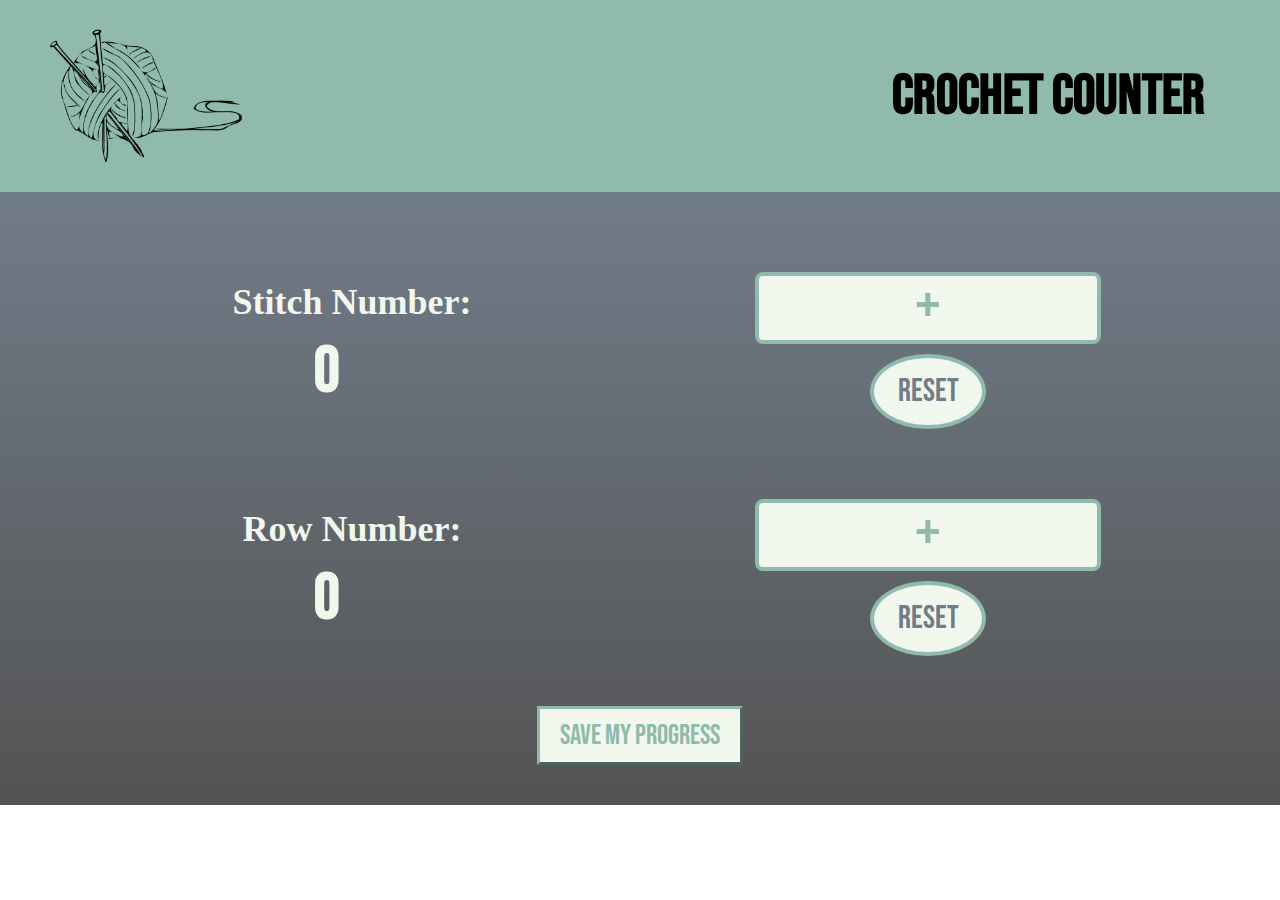
==== index.html @ 13eefb1e "Initial commit" ====
<!doctype html>
<html lang="en">
    <head>
        <meta charset=”utf-8”/>
        <!--make sure to include>> @charset "UTF-8"; << in CSS-->
        <meta name="viewport" content="width=device-width, initial-scale=1">
        <!--    ^responsive meta tag    -->
        <title>Crochet Counter App</title>
        <link href="https://fonts.googleapis.com/css2?family=Bebas+Neue&family=Lacquer&family=Luxurious+Roman&family=Rampart+One&family=Spline+Sans+Mono:wght@300;400;500&display=swap" rel="stylesheet">
        <link rel="stylesheet" href="css/style.css">
        <script src="js/script.js" defer></script>
    </head>

    <body>
        <header>
            <img src="img/knitting-logo.png" alt="Drawing of ball of yarn and knitting needles">
            <h1>Crochet Counter</h1>
        </header>

        <div class="background-container">
            <section>
                <div class="stitch-container">
                    <div class="count">
                        <h2>Stitch Number:</h2>
                        <h3 class="stitch-count">0</h3>
                    </div>
                    <div class="buttons">
                        <button class="stitch-btn" onclick="stitchClick()">+</button>
                        <button class="stitch-reset" onclick="stitchResetClick()">RESET</button>
                    </div>
                </div>
            </section> <!--end of stitch section-->

            <section>
                <div class="row-container">
                    <div class="count">
                        <h2>Row Number:</h2>
                        <h3 class="row-count">0</h3>
                    </div>
                    <div class="row-buttons">
                        <button class="row-btn" onclick="rowClick()">+</button>
                        <button class="row-reset" onclick="rowResetClick()">RESET</button>
                    </div>
                </div>

                <div class="save-progress">
                    <button class="save-btn" onclick="saveButtonClick()">SAVE MY PROGRESS</button>
                </div>
            </section> <!--end of row section-->

            <div class="progress">
                <h3 class="progress-update hide">
                </h3>
                <button class="done hide" onclick="doneClick()">Done</button>
            </div> <!--end of progress container-->
        </div> <!--end of background container-->
    </body>
</html>
---- css/style.css ----
* {
    margin: 0;
    padding: 0;
    font-size: 16px;
    font-family: 'Bebas Neue', cursive, Arial, Helvetica, sans-serif;
}

/*HEADER STYLES*/
header {
    display: flex;
    flex-flow: column wrap;
    justify-content: center;
    align-items: center;
    background-color: #90BAAD;
}

header img {
    width: 30%;
}

header h1 {
    font-size: 3rem;
    text-align: center;
    margin-bottom: 20px;
}

/*BACKGROUND IMAGE*/
.background-container {
    padding-top: 30px;
    background-image: linear-gradient(#717C89, #535353);
    background-size: cover;
}

/*COUNTING SECTION*/
.stitch-container,
.row-container {
    width: 90%;
    display: flex;
    flex-flow: column nowrap;
    justify-content: center;
    align-items: center;
    margin: 30px auto;
    text-align: center;
}

.count {
    display: flex;
    justify-content: center;
    align-items: center;
    flex-flow: column wrap;
}

.count h2 {
    font-size: 2.25rem;
    font-family:Georgia, 'Times New Roman', Times, serif;
    color: #F1F7ED;
}

.count h3 {
    color: #F1F7ED;
    font-size: 4rem;
    margin: 10px 0;
}

.buttons, 
.row-buttons {
    display: flex;
    align-items: center;
    width: 80%;
    margin: 20px auto;
    flex-flow: row wrap;
    justify-content: space-around;
}

.stitch-btn,
.stitch-reset,
.row-btn,
.row-reset{
    background: #F1F7ED;
    text-align: center;
}

.stitch-btn,
.row-btn {
    font-size: 4rem;
    line-height: 4rem;
    width: 60%;
    border-radius: 8px;
    border:#90BAAD 4px solid;
    color: #90BAAD;
}

.stitch-reset,
.row-reset {
    font-size: 1.5rem;
    width: 20%;
    padding: 14px 0;
    border-radius: 50%;
    border:#90BAAD 4px solid;
    color: #717C89;
}

.save-progress {
    display: flex;
    width: 100%;
    justify-content: center;
    align-items: center;
    margin: 20px 0 40px 0;
}

.save-btn,
.done {
    font-size: 1.75rem;
    padding: 10px 20px;
    border: outset #90BAAD 3px;
    background: #F1F7ED;
    color: #90BAAD;
}

/*<div class="progress">
                <h3 class="progress-update hide">
                    example text
                </h3>
            </div>*/

.progress {
    display: flex;
    align-items: center;
    justify-content: center;
    flex-flow: column;
    margin: 20px auto;
    width: 90%;
}

.progress-update {
    color: #F1F7ED;
    font-family: Georgia, 'Times New Roman', Times, serif;
    font-size: 2rem;
    margin-bottom: 40px;
    text-align: center;
}

.copy-text {
    margin-bottom: 40px;
}

.hide {
    display: none;
}

/*========TABLET STYLES=============*/
@media only screen and (min-width: 768px){
    /*HEADER SECTION*/
    header {
        flex-flow: row;
        justify-content: space-between;
    }
    
    header img {
        width: 20%;
        margin-left: 50px;
    }

    header h1 {
        font-size: 3.5rem;
        margin-bottom: 0;
        margin-right: 75px;
    }

    /*COUNTING SECTION*/

    .count {
        flex-flow: row nowrap;
        justify-content: space-around;
        width: 100%;
    }

    .count h3 {
        margin-right: 50px;
    }
}


/*==========DESKTOP STYLES==============*/
@media only screen and (min-width: 1200px){
    /*HEADER SECTION*/
    header img {
        width: 15%;
    }

    /*COUNTING SECTION */
    .stitch-container,
    .row-container {
        flex-flow: row nowrap;
        justify-content:space-between;
    }
    
    .count {
        flex-flow: column nowrap;
        justify-content: flex-start;
        flex: 1;
    }

    .buttons,
    .row-buttons {
        flex-flow: column nowrap;
        flex: 1;
        justify-content: flex-end;
        flex: 1;
    }

    .stitch-reset,
    .row-reset {
        font-size: 2rem;
        margin-top: 10px;
    }
}
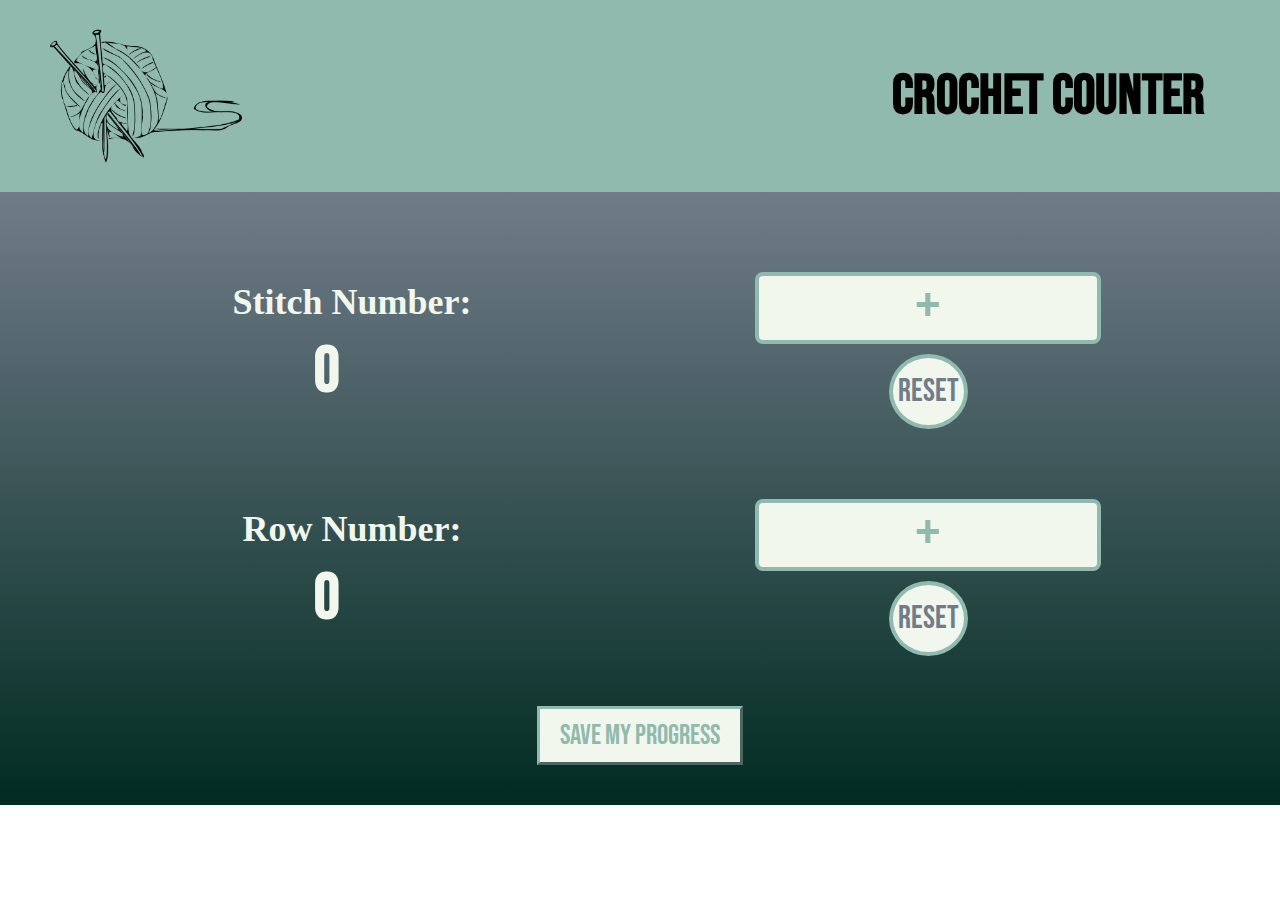
==== commit 86ce35ac: "Minor adjustments and comments added" ====
--- a/index.html
+++ b/index.html
@@ -2,23 +2,25 @@
 <html lang="en">
     <head>
         <meta charset=”utf-8”/>
-        <!--make sure to include>> @charset "UTF-8"; << in CSS-->
         <meta name="viewport" content="width=device-width, initial-scale=1">
-        <!--    ^responsive meta tag    -->
         <title>Crochet Counter App</title>
+        <!--Font options below, not set it stone-->
         <link href="https://fonts.googleapis.com/css2?family=Bebas+Neue&family=Lacquer&family=Luxurious+Roman&family=Rampart+One&family=Spline+Sans+Mono:wght@300;400;500&display=swap" rel="stylesheet">
+        <!--Links to JS and CSS-->
         <link rel="stylesheet" href="css/style.css">
         <script src="js/script.js" defer></script>
     </head>
 
     <body>
         <header>
-            <img src="img/knitting-logo.png" alt="Drawing of ball of yarn and knitting needles">
+            <img src="img/knitting-logo.png" alt="Ball of yarn and knitting needles">
             <h1>Crochet Counter</h1>
         </header>
 
+        <!--Creating a div here so the background is seamless between these sections-->
         <div class="background-container">
             <section>
+                <!--Stitch Counter Tool-->
                 <div class="stitch-container">
                     <div class="count">
                         <h2>Stitch Number:</h2>
@@ -32,6 +34,7 @@
             </section> <!--end of stitch section-->
 
             <section>
+                <!--Row Counter Tool-->
                 <div class="row-container">
                     <div class="count">
                         <h2>Row Number:</h2>
@@ -43,11 +46,14 @@
                     </div>
                 </div>
 
+                <!--Save Progress Section-->
                 <div class="save-progress">
                     <button class="save-btn" onclick="saveButtonClick()">SAVE MY PROGRESS</button>
                 </div>
+
             </section> <!--end of row section-->
 
+            <!--Progress Summary (to show up after save button is pressed)-->
             <div class="progress">
                 <h3 class="progress-update hide">
                 </h3>
--- a/css/style.css
+++ b/css/style.css
@@ -1,3 +1,6 @@
+@charset "UTF-8";
+
+/*  BASE STYLES */
 * {
     margin: 0;
     padding: 0;
@@ -27,11 +30,11 @@
 /*BACKGROUND IMAGE*/
 .background-container {
     padding-top: 30px;
-    background-image: linear-gradient(#717C89, #535353);
+    background-image: linear-gradient(#717C89, #002B21);
     background-size: cover;
 }
 
-/*COUNTING SECTION*/
+/*STITCH AND ROW COUNTER TEXT*/
 .stitch-container,
 .row-container {
     width: 90%;
@@ -62,6 +65,7 @@
     margin: 10px 0;
 }
 
+/*STITCH & ROW COUNTER BUTTONS*/
 .buttons, 
 .row-buttons {
     display: flex;
@@ -93,13 +97,14 @@
 .stitch-reset,
 .row-reset {
     font-size: 1.5rem;
-    width: 20%;
-    padding: 14px 0;
+    
+    padding: 14px 5px;
     border-radius: 50%;
     border:#90BAAD 4px solid;
     color: #717C89;
 }
 
+/*SAVE PROGRESS FEATURE*/
 .save-progress {
     display: flex;
     width: 100%;
@@ -117,12 +122,6 @@
     color: #90BAAD;
 }
 
-/*<div class="progress">
-                <h3 class="progress-update hide">
-                    example text
-                </h3>
-            </div>*/
-
 .progress {
     display: flex;
     align-items: center;
@@ -140,16 +139,15 @@
     text-align: center;
 }
 
-.copy-text {
-    margin-bottom: 40px;
-}
-
+/*HIDE CLASS FOR JAVASCRIPT*/
 .hide {
     display: none;
 }
 
+
 /*========TABLET STYLES=============*/
 @media only screen and (min-width: 768px){
+    
     /*HEADER SECTION*/
     header {
         flex-flow: row;
@@ -183,6 +181,7 @@
 
 /*==========DESKTOP STYLES==============*/
 @media only screen and (min-width: 1200px){
+
     /*HEADER SECTION*/
     header img {
         width: 15%;
@@ -201,6 +200,7 @@
         flex: 1;
     }
 
+    /*BUTTONS*/
     .buttons,
     .row-buttons {
         flex-flow: column nowrap;
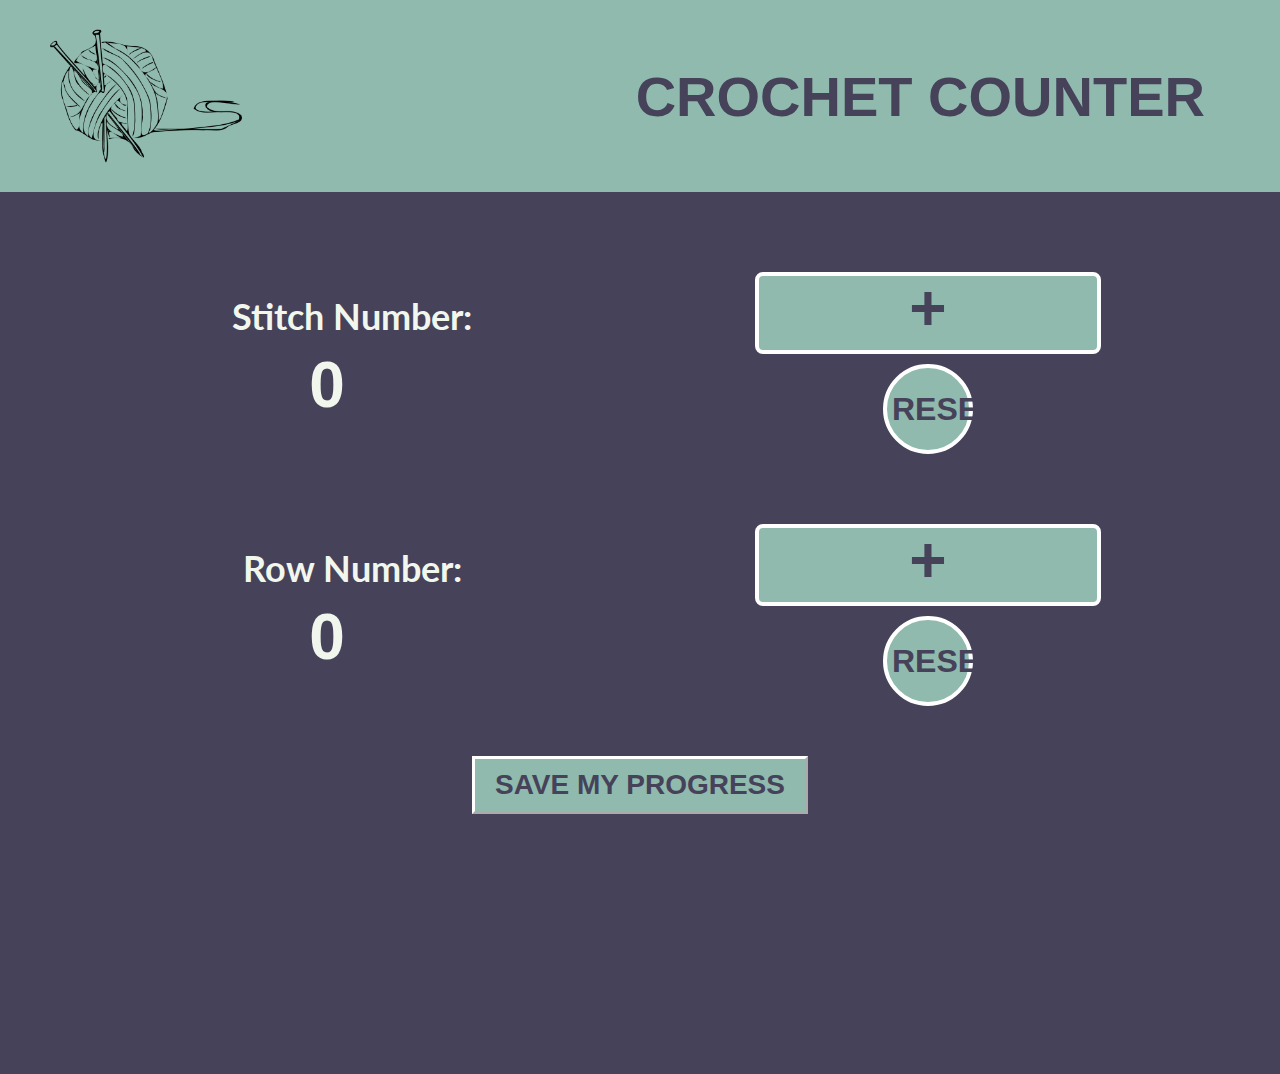
==== commit fa92deba: "Updated styles" ====
--- a/index.html
+++ b/index.html
@@ -5,7 +5,7 @@
         <meta name="viewport" content="width=device-width, initial-scale=1">
         <title>Crochet Counter App</title>
         <!--Font options below, not set it stone-->
-        <link href="https://fonts.googleapis.com/css2?family=Bebas+Neue&family=Lacquer&family=Luxurious+Roman&family=Rampart+One&family=Spline+Sans+Mono:wght@300;400;500&display=swap" rel="stylesheet">
+        <link href="https://fonts.googleapis.com/css2?family=Lato&display=swap" rel="stylesheet">
         <!--Links to JS and CSS-->
         <link rel="stylesheet" href="css/style.css">
         <script src="js/script.js" defer></script>
--- a/css/style.css
+++ b/css/style.css
@@ -4,8 +4,16 @@
 * {
     margin: 0;
     padding: 0;
+    font-family:'Segoe UI', Tahoma, Geneva, Verdana, sans-serif;
+}
+
+body {
+    padding-bottom: 200px;
+    background-color: #45425A;
+}
+
+html {
     font-size: 16px;
-    font-family: 'Bebas Neue', cursive, Arial, Helvetica, sans-serif;
 }
 
 /*HEADER STYLES*/
@@ -25,12 +33,14 @@
     font-size: 3rem;
     text-align: center;
     margin-bottom: 20px;
+    text-transform: uppercase;
+    color: #45425A;
 }
 
 /*BACKGROUND IMAGE*/
 .background-container {
     padding-top: 30px;
-    background-image: linear-gradient(#717C89, #002B21);
+    background-color: #45425A;
     background-size: cover;
 }
 
@@ -55,8 +65,8 @@
 
 .count h2 {
     font-size: 2.25rem;
-    font-family:Georgia, 'Times New Roman', Times, serif;
     color: #F1F7ED;
+    font-family: 'Lato', sans-serif;
 }
 
 .count h3 {
@@ -80,7 +90,7 @@
 .stitch-reset,
 .row-btn,
 .row-reset{
-    background: #F1F7ED;
+    background: #90BAAD;
     text-align: center;
 }
 
@@ -90,18 +100,22 @@
     line-height: 4rem;
     width: 60%;
     border-radius: 8px;
-    border:#90BAAD 4px solid;
-    color: #90BAAD;
+    border:white 4px solid;
+    color: #45425A;
+    padding-bottom: 10px;
+    font-weight: bold;
 }
 
 .stitch-reset,
 .row-reset {
     font-size: 1.5rem;
-    
+    width: 90px;
+    height: 90px;
     padding: 14px 5px;
     border-radius: 50%;
-    border:#90BAAD 4px solid;
-    color: #717C89;
+    border:white 4px solid;
+    color: #45425A;
+    font-weight: bold;
 }
 
 /*SAVE PROGRESS FEATURE*/
@@ -117,9 +131,11 @@
 .done {
     font-size: 1.75rem;
     padding: 10px 20px;
-    border: outset #90BAAD 3px;
-    background: #F1F7ED;
-    color: #90BAAD;
+    border: outset white 3px;
+    background: #90BAAD;
+    color: #45425A;
+    font-weight: bold;
+
 }
 
 .progress {
@@ -133,7 +149,6 @@
 
 .progress-update {
     color: #F1F7ED;
-    font-family: Georgia, 'Times New Roman', Times, serif;
     font-size: 2rem;
     margin-bottom: 40px;
     text-align: center;
@@ -163,6 +178,7 @@
         font-size: 3.5rem;
         margin-bottom: 0;
         margin-right: 75px;
+        text-align: right;
     }
 
     /*COUNTING SECTION*/
